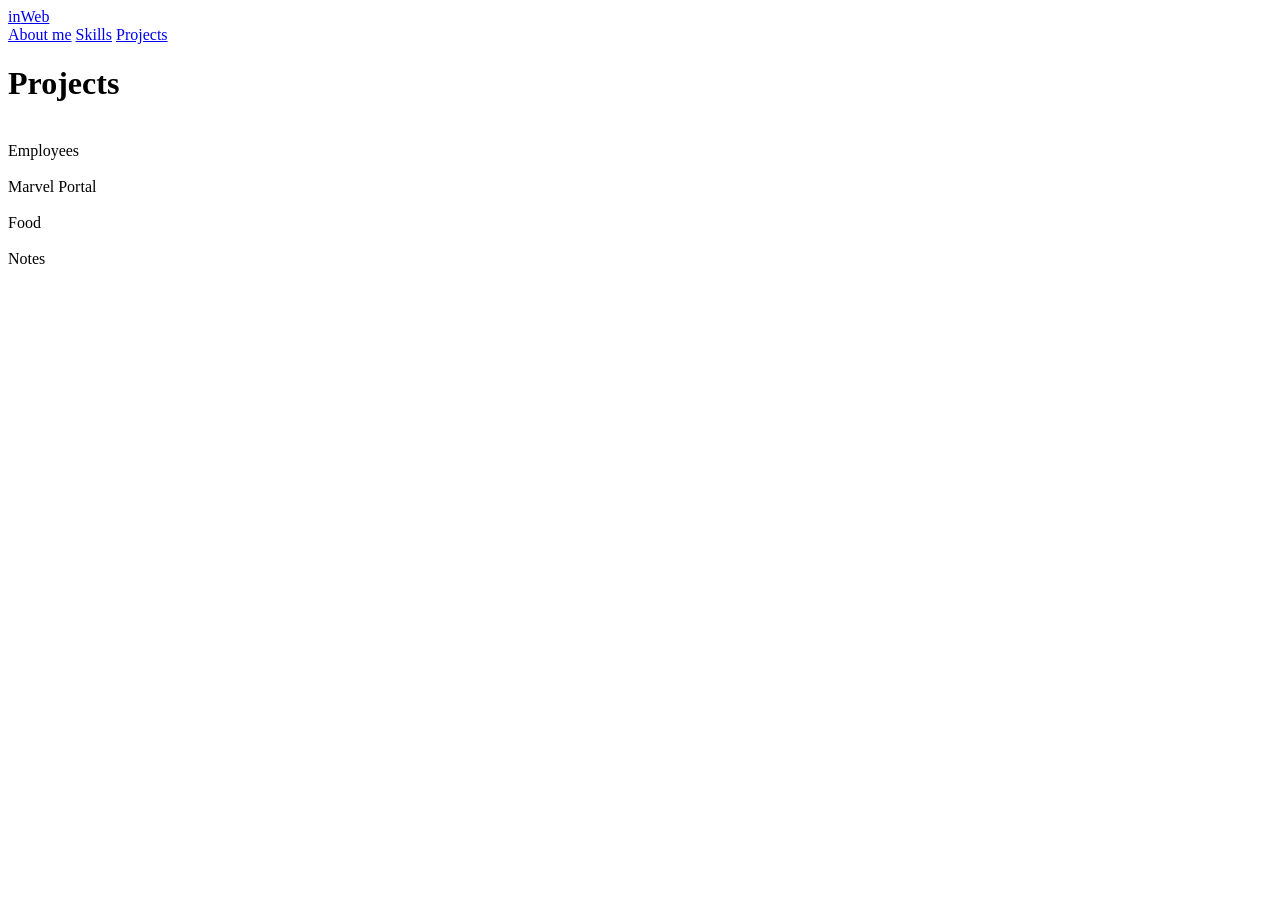
==== portfolio.html @ d273d702 "docs: create,add information portfolio.html file" ====
<!DOCTYPE html>
<html lang="ru">
<head>
    <meta charset="UTF-8">
    <meta name="viewport" content="width=device-width,initial-scale=1">
    <link rel="stylesheet" href="css/style.css">
    <link href="https://fonts.googleapis.com/css2?family=Montserrat:wght@400;500;600;700&display=swap" rel="stylesheet">
    <title>Cv</title>
</head>
<body>
<!-- Header -->
<header class="header">
    <div class="container">
       <div class="header__inner">
           <a class="logo" href="#">in<span class="logo__prefix">Web</span></a>
           <nav class="nav">
                <a class="nav__link active" href="index.html">About me</a>
                <a class="nav__link" href="services.html">Skills</a>
                <a class="nav__link" href="portfolio.html">Projects</a>
           </nav>
       </div>
    </div>
</header> 
<!-- Portfolio -->   
<div class="container">
    <h1 class="content__title">Projects</h1>
    <div class="portfolio">
        <div class="portfolio__item">
            <a class="portfolio__link" href="https://abylai1812.github.io/employees/" target="_blank">
                <img class="portfolio__img" src="img/portfolio/1.jpg" alt="">
            </a>
            <div class="portfolio__title">Employees</div>
        </div>
        <div class="portfolio__item">
            <a class="portfolio__link" href="https://abylai1812.github.io/marvelportal/" target="_blank">
                <img class="portfolio__img" src="img/portfolio/2.jpg" alt="">
            </a>
            <div class="portfolio__title">Marvel Portal</div>
        </div>
        <div class="portfolio__item">
            <a class="portfolio__link" href="https://abylai1812.github.io/food/" target="_blank">
                <img class="portfolio__img" src="img/portfolio/1.jpg" alt="">
            </a>
            <div class="portfolio__title">Food</div>
        </div>
        <div class="portfolio__item">
            <a class="portfolio__link" href="https://abylai1812.github.io/notes/" target="_blank">
                <img class="portfolio__img" src="img/portfolio/2.jpg" alt="">
            </a>
            <div class="portfolio__title">Notes</div>
        </div>
    </div>
</div>
</body>
</html>
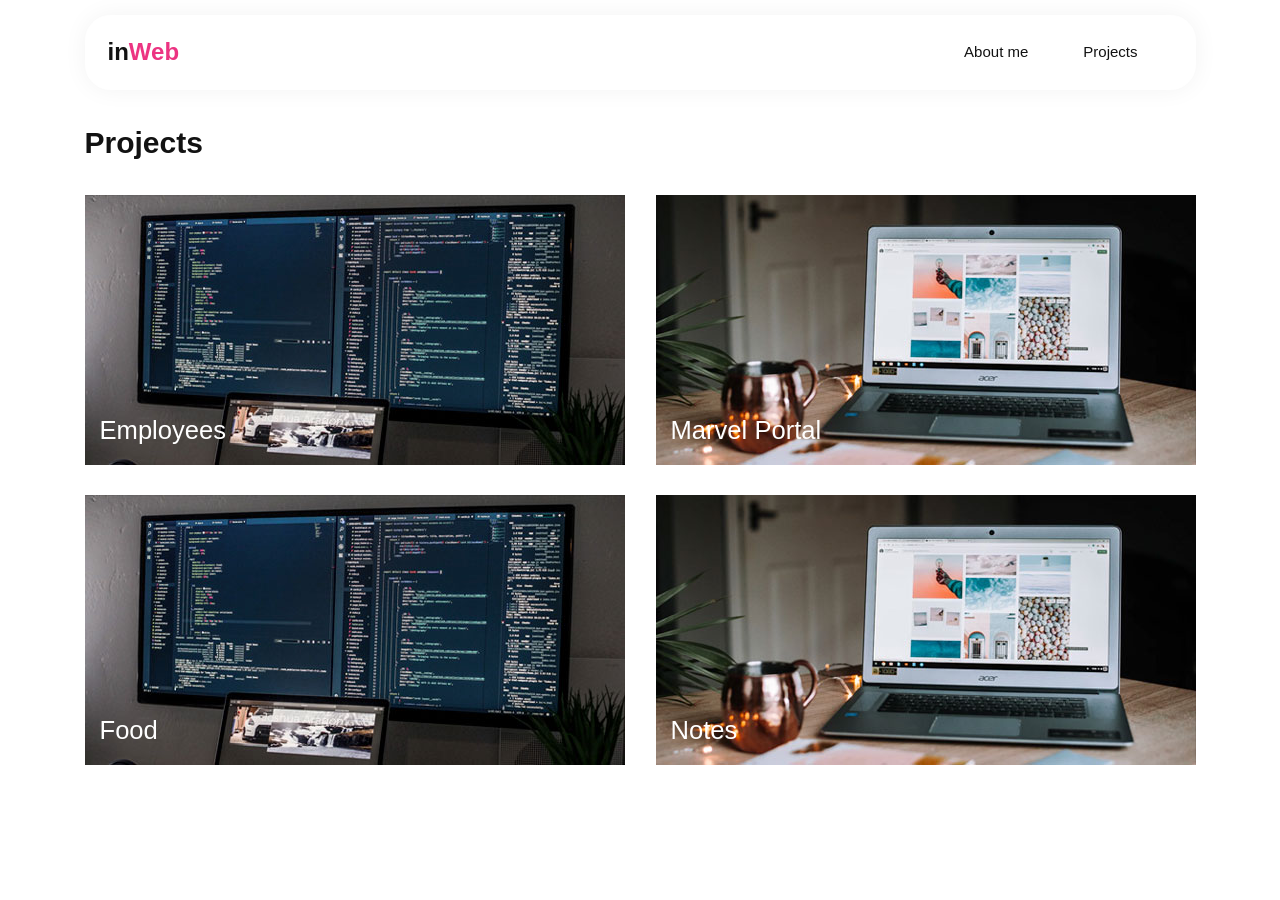
==== commit b9eca391: "feat:add information portfolio" ====
--- a/portfolio.html
+++ b/portfolio.html
@@ -1,5 +1,5 @@
 <!DOCTYPE html>
-<html lang="ru">
+<html lang="en">
 <head>
     <meta charset="UTF-8">
     <meta name="viewport" content="width=device-width,initial-scale=1">
@@ -15,7 +15,6 @@
            <a class="logo" href="#">in<span class="logo__prefix">Web</span></a>
            <nav class="nav">
                 <a class="nav__link active" href="index.html">About me</a>
-                <a class="nav__link" href="services.html">Skills</a>
                 <a class="nav__link" href="portfolio.html">Projects</a>
            </nav>
        </div>
--- a/css/style.css
+++ b/css/style.css
@@ -0,0 +1,217 @@
+body {
+    margin: 0;
+    font-family: 'Montserrat', sans-serif;
+    background-color: #fff;
+    font-size: 15px;
+    font-weight: 500;
+    line-height: 1.5;
+    color: #121212;
+}
+*
+*,
+:before,
+:after {
+    box-sizing: border-box;
+}
+h1,h2,h3,h4,h5,h6 {
+    margin: 0;
+}
+.container {
+    width: 100%;
+    max-width: 1111px;
+    margin: 0 auto;    
+}
+.header {
+    margin-top: 15px;
+}
+.header__inner {
+    display: flex;
+    justify-content: space-between;
+    align-items: center;
+    background-color: #fff;
+    padding: 15px 22px;
+    border-radius: 25px;
+    border: 1px solid #fff;
+    box-shadow: 0 0 25px rgba(0,0,0,0.05);
+}
+.logo {
+    font-size: 24px;
+    font-weight: 700;
+    color:#121212;
+    text-decoration: none;
+}
+.logo__prefix {
+    color: #ec3482;
+}
+.nav {
+    display: flex;
+    font-size: 15px;
+    font-weight: 500;   
+}
+.nav__link {
+    color: #121212;
+    padding: 10px 20px;
+    margin-right: 15px;
+    border-radius: 20px;
+    transition: background 0.2s linear;
+    cursor: pointer;
+    text-decoration: none;
+}
+.nav__link:hover {
+    background-color: #fafafa;
+}
+.nav__link:active {
+    background-color: #ec3482;
+    color: #fff;
+}
+.intro {
+    position: relative;
+    flex: 1;
+    height: 100vh;
+    max-height: 640px;
+    padding: 30px 0;
+    display: flex;
+    flex-direction: column;
+    justify-content: center;
+    margin-bottom: 50px;
+}
+.intro::after {
+    position: absolute;
+    content: "";
+    background-color: var(--text);
+    width: 100%;
+    height: 1px;
+    bottom: -68px;
+}
+.intro__photo {
+    display: block;
+    width: 225px;
+    height: 225px;
+    margin: 50px auto;
+    border-radius: 50%;
+    border: 5px #ec3482 solid ;  
+}
+.intro__text {
+    font-size: 18px;
+    color: #121212;
+    font-weight: 400;
+    margin-bottom: 30px; 
+}
+.intro__title {
+    margin-bottom: 10px;
+    font-size: 42px;
+    line-height: 1.2;
+    font-weight: 600;
+    color: #121212;
+}
+.author {
+    position: absolute;
+    top: 10px;
+    right: 30px;
+    z-index: 1;
+}
+.content__title {
+    margin-top: 30px;
+}
+.services {
+    display: flex;
+    justify-content: space-between;
+    margin-bottom: 100px;
+}
+.services__item {
+    height: 100vh;
+    max-height: 300px;
+    width:100%;   
+    padding: 18px;
+    background-color: #fff;
+    border-radius: 25px;
+}
+.services__title {
+    margin-top: 30px;
+    padding-left: 30px;
+    font-size: 18px;
+    color: #ec3482;
+    font-weight: 500;
+}
+.services__text {
+    color: #121212;
+    font-size: 16px;
+    font-weight: 400;
+    margin-top: 15px;
+}    
+.portfolio {
+    display: flex;
+    justify-content: space-between;
+    flex-wrap: wrap;
+    margin-bottom: 100px;
+}
+.portfolio__item {
+    position: relative;
+    overflow: hidden;
+    margin-top: 30px;
+    background-color: #000;
+}
+.portfolio__img {
+    display: block;
+    max-width: 100%;
+    height: auto;   
+}
+.portfolio__title {
+    width: 100%;
+    padding: 15px;
+    font-size: 1.6rem;
+    color: #fff;
+    pointer-events: none;
+    position: absolute;
+    bottom: 0;
+    left: 0;
+    z-index: 1;  
+}
+
+/* Footer ==============*/
+.footer {
+    margin-bottom: 30px;
+    display: flex;
+    justify-content: space-between;
+}
+.footer__logo-img {
+    width: 80px;
+    height: 29px;
+}
+.footer__logo:hover {
+    color: #ec3482;
+}
+
+.social {
+    display: flex;
+    align-items: center;
+    margin-left: 30px;
+}
+.social__text {
+    margin-right: 15px;
+    
+    color: #121212;
+    font-size: 15px;
+    font-weight: 600;
+    
+}
+.social__link {
+    margin-right: 15px;
+}
+.social__link:hover .social__icon {
+        fill:#121212;
+}
+
+.social__icon {
+    display: block;
+    cursor: pointer;
+    width: 30px;
+    height: 30px;
+    
+    fill:#ababab;
+    transition: fill 0.1s linear;
+}
+.fb {
+    width: 22px;
+    height: 22px;
+    }
